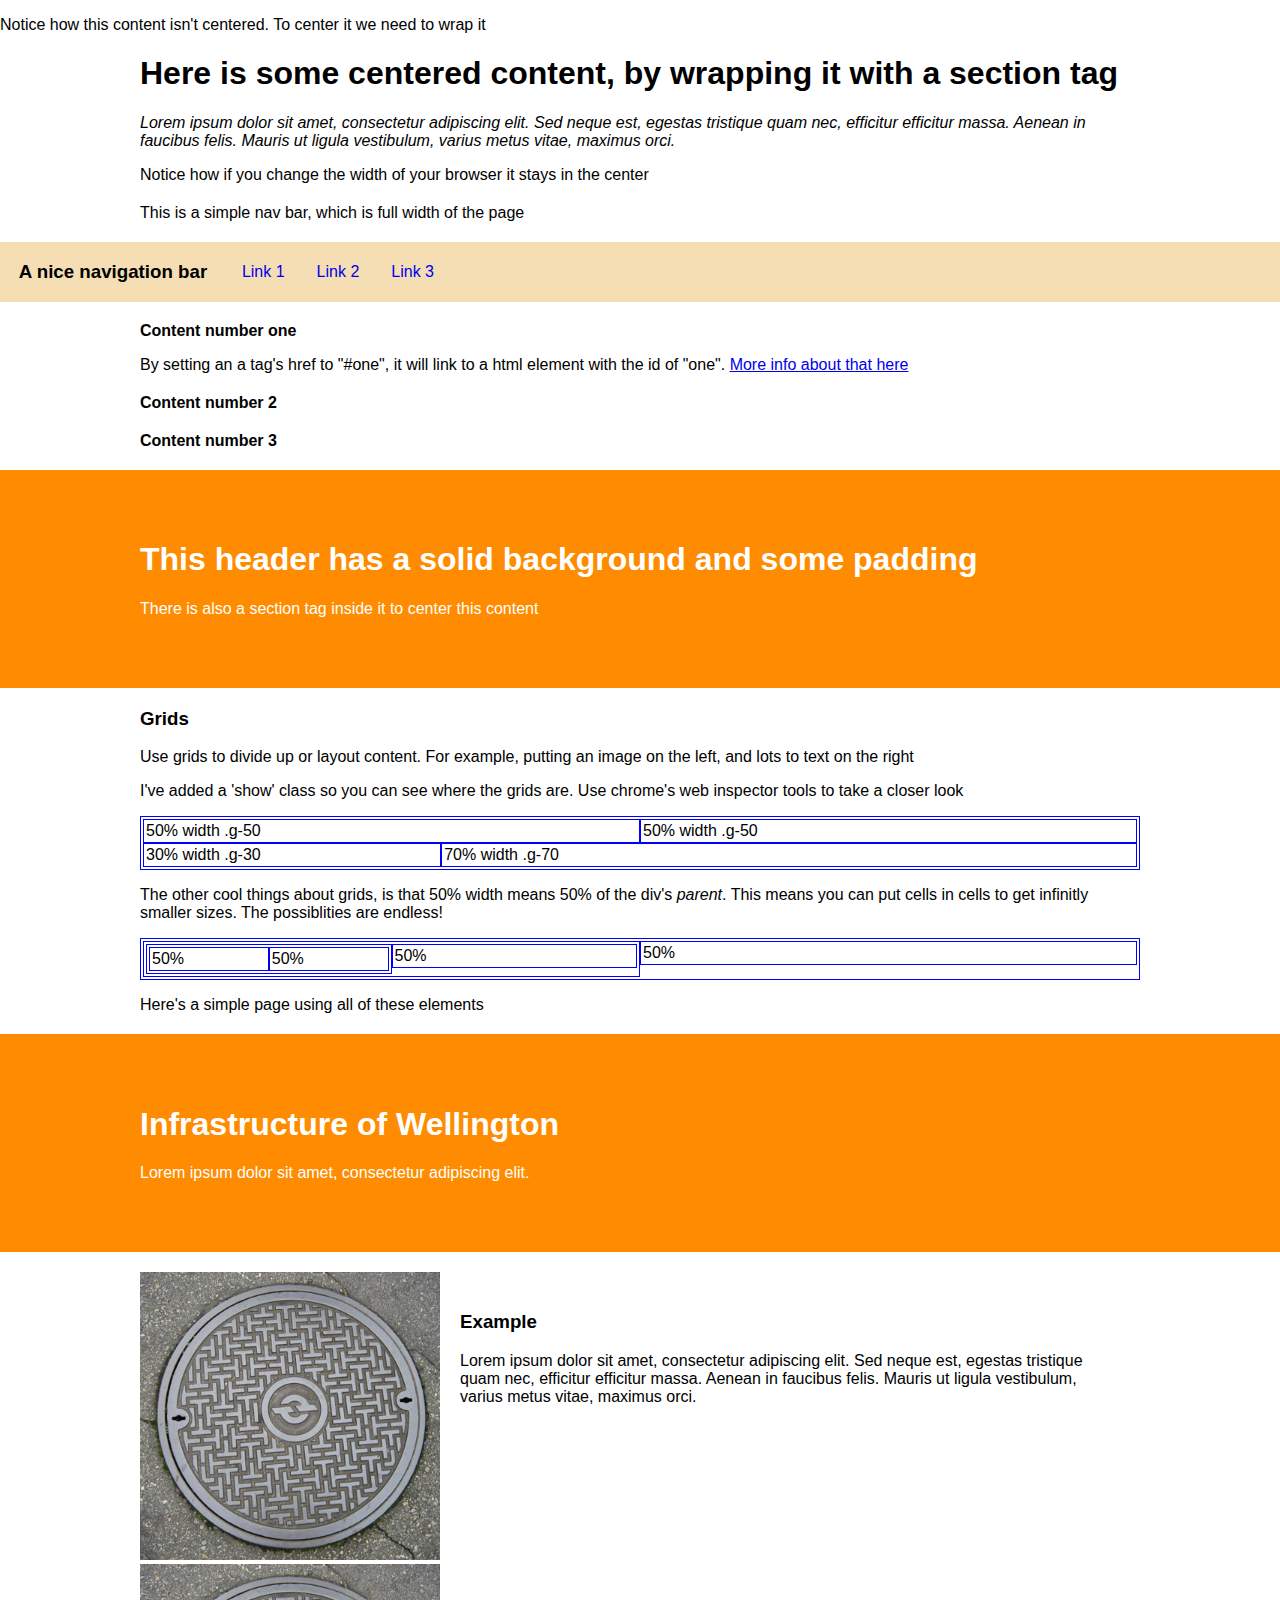
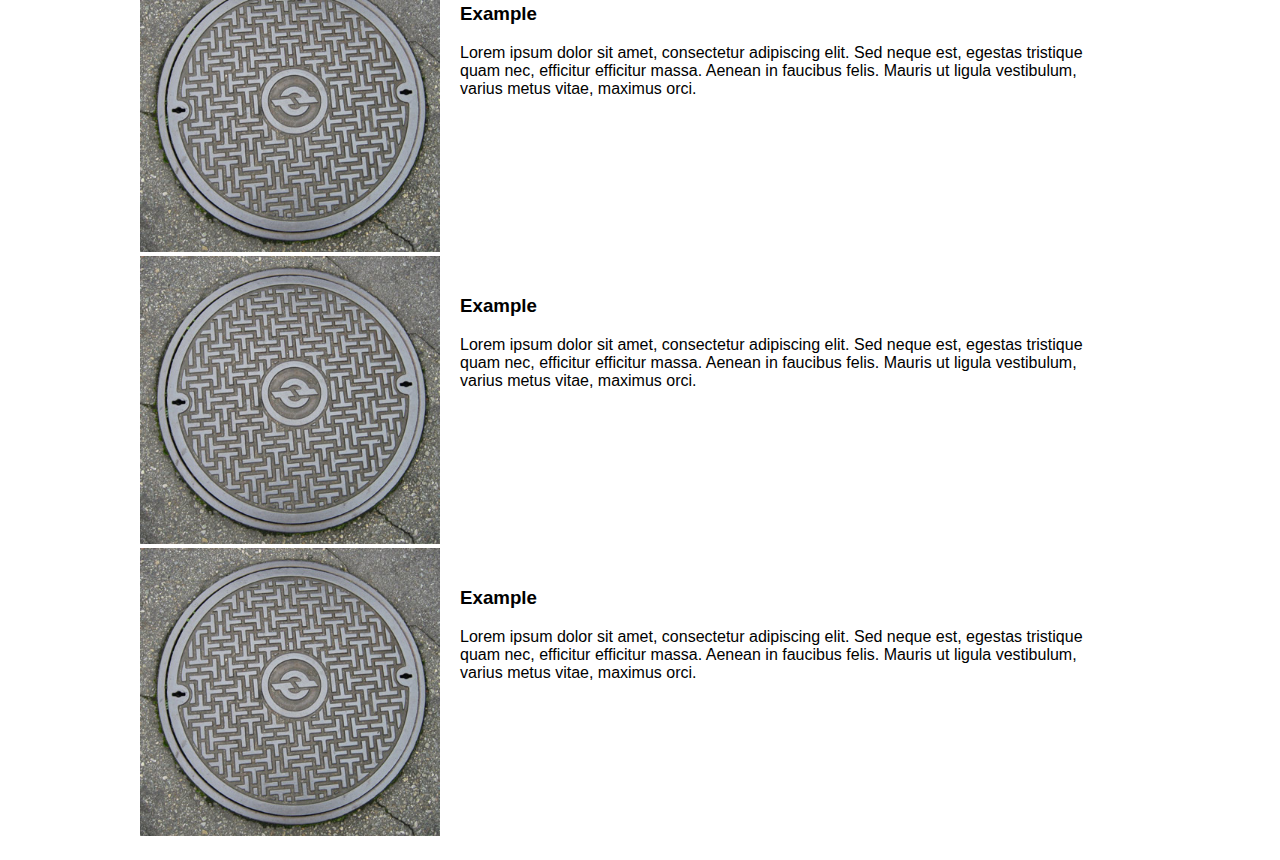
==== index.html @ ed9c5a32 "Adding my existing site." ====
<!DOCTYPE HTML>

<html>

<head>
	<meta http-equiv="Content-Type" content="text/html; charset=UTF-8" />
	<title>Your Website</title>
	<link rel="stylesheet" type="text/css" href="css/style.css">
</head>

<body>

<p>Notice how this content isn't centered. To center it we need to wrap it</p>

	<section>
		<h1>Here is some centered content, by wrapping it with a section tag</h1>
		<p><em>Lorem ipsum dolor sit amet, consectetur adipiscing elit. Sed neque est, egestas tristique quam nec, efficitur efficitur massa. Aenean in faucibus felis. Mauris ut ligula vestibulum, varius metus vitae, maximus orci. </em></p>

		<p>Notice how if you change the width of your browser it stays in the center</p>
	</section>

	<section>
		<p>This is a simple nav bar, which is full width of the page</p>
	</section>
	<nav>
		<h3>A nice navigation bar</h3>
		<a href="#one">Link 1</a>
		<a href="#two">Link 2</a>
		<a href="#three">Link 3</a>
	</nav>

	<section id="one">
		<p><strong>Content number one</strong></p>
		<p>By setting an a tag's href to "#one", it will link to a html element with the id of "one". <a href="https://css-tricks.com/hash-tag-links-padding/">More info about that here</a></p>
	</section>

	<section id="two">
		<p><strong>Content number 2</strong></p>
	</section>

	<section id="three">
		<p><strong>Content number 3</strong></p>
	</section>

	<header>
		<section>
			<h1>This header has a solid background and some padding</h1>
			<p>There is also a section tag inside it to center this content</p>
		</section>
	</header>

	

	<section>
		<h3>Grids</h3>

		<p>Use grids to divide up or layout content. For example, putting an image on the left, and lots to text on the right</p>

		<p>I've added a 'show' class so you can see where the grids are. Use chrome's web inspector tools to take a closer look</p>


		<div class="g-row show"> <!--first wrap all grid cells in a g-row-->
			<div class="g-50 show">
				50% width .g-50
			</div>
			<div class="g-50 show">
				50% width .g-50
			</div>

			<div class="g-30 show">
				30% width .g-30
			</div>

			<div class="g-70 show">
				70% width .g-70
			</div>
		</div>

		<p>The other cool things about grids, is that 50% width means 50% of the div's <em>parent</em>. This means you can put cells in cells to get infinitly smaller sizes. The possiblities are endless!</p>

		<div class="g-row show"> <!--first wrap all grid cells in a g-row-->
			<div class="g-50 show">
				<div class="g-50 show">
					<div class="g-50 show">
						50%
					</div>
					<div class="g-50 show">
						50%
					</div>
				</div>
				<div class="g-50 show">
					50%
				</div>
			</div>
			<div class="g-50 show">
				50%
			</div>
		</div>

		<p>Here's a simple page using all of these elements</p>
	</section>

	<header>
		<section>
			<h1>Infrastructure of Wellington</h1>
			<p>Lorem ipsum dolor sit amet, consectetur adipiscing elit.</p>
		</section>
	</header>

	<section>
		<div class="g-row">
			<div class="g-30">
				<img src="img/cover.jpg">
			</div>
			<div class="g-70 padded">
				<h3>Example</h3>
				<p>Lorem ipsum dolor sit amet, consectetur adipiscing elit. Sed neque est, egestas tristique quam nec, efficitur efficitur massa. Aenean in faucibus felis. Mauris ut ligula vestibulum, varius metus vitae, maximus orci.</p>
			</div>
		</div>

		<div class="g-row">
			<div class="g-30">
				<img src="img/cover.jpg">
			</div>
			<div class="g-70 padded">
				<h3>Example</h3>
				<p>Lorem ipsum dolor sit amet, consectetur adipiscing elit. Sed neque est, egestas tristique quam nec, efficitur efficitur massa. Aenean in faucibus felis. Mauris ut ligula vestibulum, varius metus vitae, maximus orci.</p>
			</div>
		</div>

		<div class="g-row">
			<div class="g-30">
				<img src="img/cover.jpg">
			</div>
			<div class="g-70 padded">
				<h3>Example</h3>
				<p>Lorem ipsum dolor sit amet, consectetur adipiscing elit. Sed neque est, egestas tristique quam nec, efficitur efficitur massa. Aenean in faucibus felis. Mauris ut ligula vestibulum, varius metus vitae, maximus orci.</p>
			</div>
		</div>

		<div class="g-row">
			<div class="g-30">
				<img src="img/cover.jpg">
			</div>
			<div class="g-70 padded">
				<h3>Example</h3>
				<p>Lorem ipsum dolor sit amet, consectetur adipiscing elit. Sed neque est, egestas tristique quam nec, efficitur efficitur massa. Aenean in faucibus felis. Mauris ut ligula vestibulum, varius metus vitae, maximus orci.</p>
			</div>
		</div>
	</section>

</body>

</html>
---- css/style.css ----
*{
	box-sizing: border-box; 
	/* This makes the widths of elements more consistent
		Full details here https://css-tricks.com/box-sizing/ */
}

body{
	margin: 0px; /* Often browsers have a 5px margin by deafult*/
	font-family: sans-serif;
}

section{
	max-width: 1000px;
	margin-left: auto;
	margin-right: auto;
	margin-top: 20px;
	margin-bottom: 20px;
}

header{
	background-color: darkOrange;
	color: white; /* more readable on an orange background */
	padding-top: 50px;
	padding-bottom: 50px;
}

nav{
	width: 100%;
	height: 60px;
	background-color: wheat;
}

nav a, nav h3{
	float: left;
	margin: 0px;
	line-height: 60px;
	margin-left: 1em;
	margin-right: 1em;
	text-decoration: none;
}

nav a:hover{
	text-decoration: underline; /* Hover styles to let people know they can click it */
}



/* Simple grid */
.g-row{
	width: 100%;
	overflow: hidden;
}

.g-row img{
	width: 100%; /*This makes all images in grids to be the size of their cell */
}

.g-50{
	width: 50%;
	float: left;
}

.g-30{
	width: 30%;
	float: left;
}

.g-70{
	width: 70%;
	float: left;
}

.show{
	border: 1px solid blue;
	padding: 2px;
}

.padded{
	padding: 20px; /* I add this to cells to add a little padding*/
}
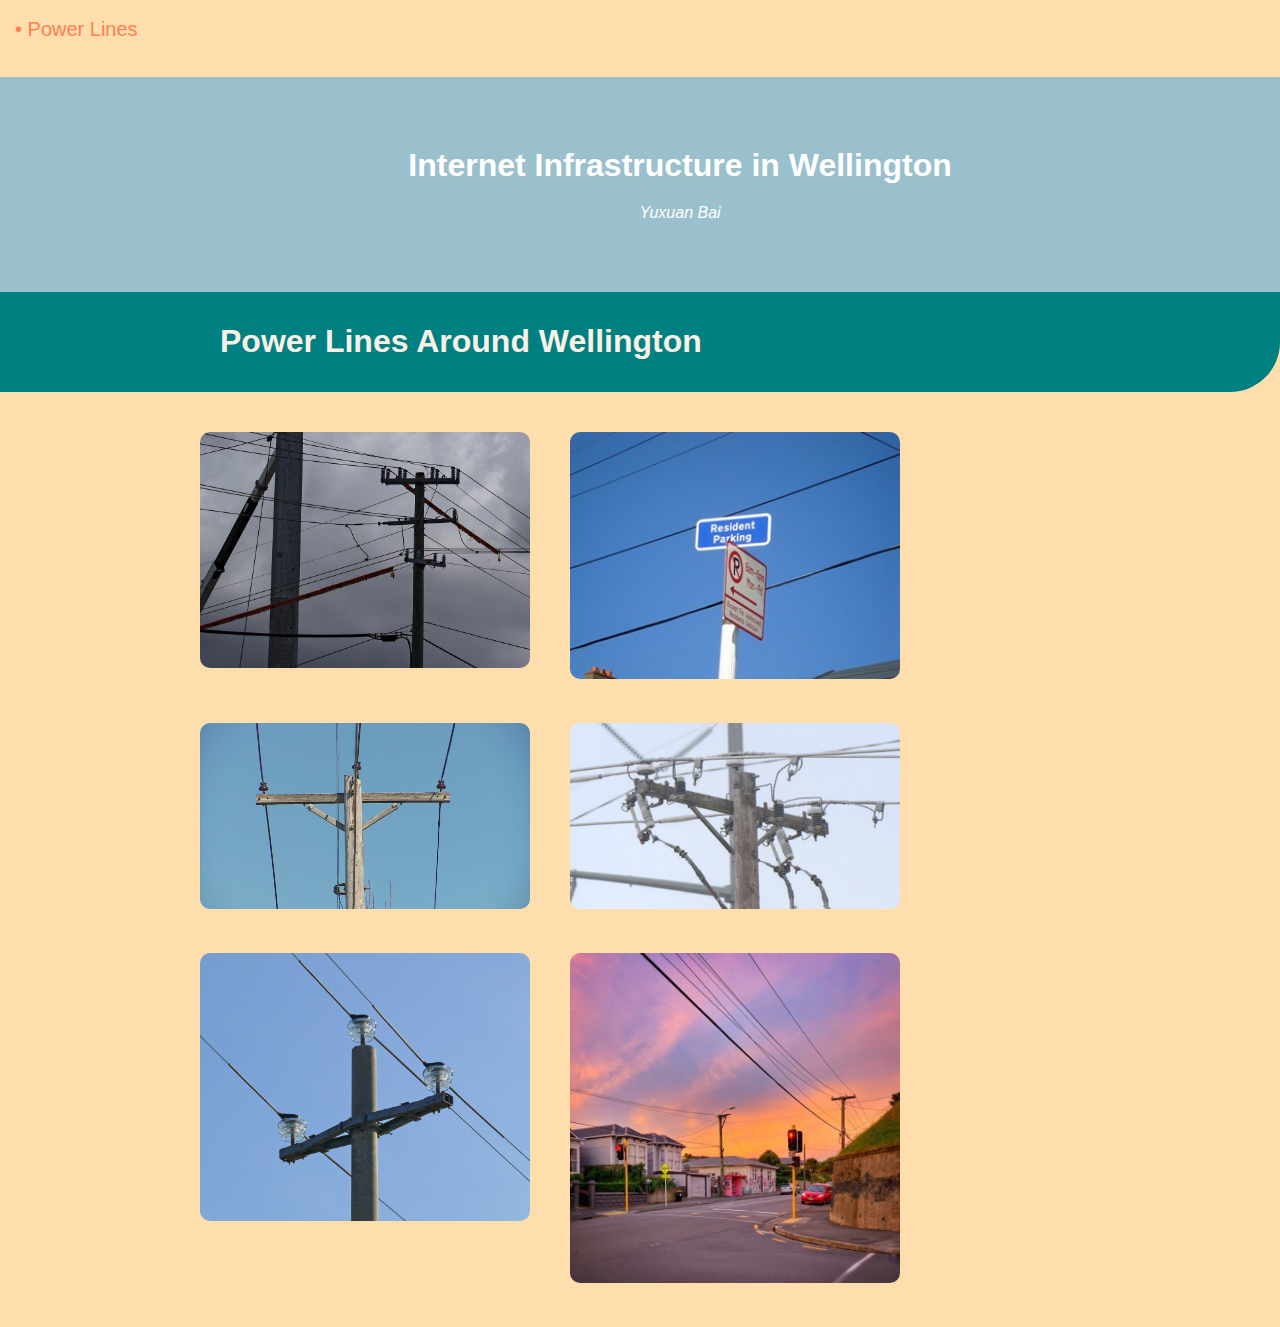
==== commit a6f5659a: "test" ====
--- a/index.html
+++ b/index.html
@@ -4,151 +4,60 @@
 
 <head>
 	<meta http-equiv="Content-Type" content="text/html; charset=UTF-8" />
-	<title>Your Website</title>
+	<title>Wellington Internet Infrastructure</title>
 	<link rel="stylesheet" type="text/css" href="css/style.css">
 </head>
 
 <body>
 
-<p>Notice how this content isn't centered. To center it we need to wrap it</p>
+	<div class = "sidenav">
+		<br><a href="#powerLines">• Power Lines</a></br>
+			<br></br>
+	</div>
 
-	<section>
-		<h1>Here is some centered content, by wrapping it with a section tag</h1>
-		<p><em>Lorem ipsum dolor sit amet, consectetur adipiscing elit. Sed neque est, egestas tristique quam nec, efficitur efficitur massa. Aenean in faucibus felis. Mauris ut ligula vestibulum, varius metus vitae, maximus orci. </em></p>
 
-		<p>Notice how if you change the width of your browser it stays in the center</p>
-	</section>
+	<header class = "topHeader">
 
-	<section>
-		<p>This is a simple nav bar, which is full width of the page</p>
-	</section>
-	<nav>
-		<h3>A nice navigation bar</h3>
-		<a href="#one">Link 1</a>
-		<a href="#two">Link 2</a>
-		<a href="#three">Link 3</a>
-	</nav>
+			<h1>Internet Infrastructure in Wellington</h1>
+			<p><i>Yuxuan Bai</i></p>
 
-	<section id="one">
-		<p><strong>Content number one</strong></p>
-		<p>By setting an a tag's href to "#one", it will link to a html element with the id of "one". <a href="https://css-tricks.com/hash-tag-links-padding/">More info about that here</a></p>
-	</section>
+	</header>
 
-	<section id="two">
-		<p><strong>Content number 2</strong></p>
-	</section>
-
-	<section id="three">
-		<p><strong>Content number 3</strong></p>
-	</section>
-
-	<header>
-		<section>
-			<h1>This header has a solid background and some padding</h1>
-			<p>There is also a section tag inside it to center this content</p>
+	<header class = "categoryHeader" id = "powerLines">
+		<section >
+			<h1>Power Lines Around Wellington</h1>
 		</section>
 	</header>
 
-	
-
-	<section>
-		<h3>Grids</h3>
-
-		<p>Use grids to divide up or layout content. For example, putting an image on the left, and lots to text on the right</p>
-
-		<p>I've added a 'show' class so you can see where the grids are. Use chrome's web inspector tools to take a closer look</p>
-
-
-		<div class="g-row show"> <!--first wrap all grid cells in a g-row-->
-			<div class="g-50 show">
-				50% width .g-50
-			</div>
-			<div class="g-50 show">
-				50% width .g-50
-			</div>
-
-			<div class="g-30 show">
-				30% width .g-30
-			</div>
-
-			<div class="g-70 show">
-				70% width .g-70
-			</div>
-		</div>
-
-		<p>The other cool things about grids, is that 50% width means 50% of the div's <em>parent</em>. This means you can put cells in cells to get infinitly smaller sizes. The possiblities are endless!</p>
-
-		<div class="g-row show"> <!--first wrap all grid cells in a g-row-->
-			<div class="g-50 show">
-				<div class="g-50 show">
-					<div class="g-50 show">
-						50%
-					</div>
-					<div class="g-50 show">
-						50%
-					</div>
-				</div>
-				<div class="g-50 show">
-					50%
-				</div>
-			</div>
-			<div class="g-50 show">
-				50%
-			</div>
-		</div>
-
-		<p>Here's a simple page using all of these elements</p>
-	</section>
-
-	<header>
 		<section>
-			<h1>Infrastructure of Wellington</h1>
-			<p>Lorem ipsum dolor sit amet, consectetur adipiscing elit.</p>
-		</section>
-	</header>
-
-	<section>
 		<div class="g-row">
 			<div class="g-30">
-				<img src="img/cover.jpg">
+				<img src="img/1.jpg">
 			</div>
-			<div class="g-70 padded">
-				<h3>Example</h3>
-				<p>Lorem ipsum dolor sit amet, consectetur adipiscing elit. Sed neque est, egestas tristique quam nec, efficitur efficitur massa. Aenean in faucibus felis. Mauris ut ligula vestibulum, varius metus vitae, maximus orci.</p>
+			<div class="g-30">
+				<img src="img/2.jpg">
 			</div>
 		</div>
 
 		<div class="g-row">
 			<div class="g-30">
-				<img src="img/cover.jpg">
+				<img src="img/3.jpg">
 			</div>
-			<div class="g-70 padded">
-				<h3>Example</h3>
-				<p>Lorem ipsum dolor sit amet, consectetur adipiscing elit. Sed neque est, egestas tristique quam nec, efficitur efficitur massa. Aenean in faucibus felis. Mauris ut ligula vestibulum, varius metus vitae, maximus orci.</p>
+			<div class="g-30">
+				<img src="img/4.jpg">
 			</div>
 		</div>
 
 		<div class="g-row">
 			<div class="g-30">
-				<img src="img/cover.jpg">
+				<img src="img/5.jpg">
 			</div>
-			<div class="g-70 padded">
-				<h3>Example</h3>
-				<p>Lorem ipsum dolor sit amet, consectetur adipiscing elit. Sed neque est, egestas tristique quam nec, efficitur efficitur massa. Aenean in faucibus felis. Mauris ut ligula vestibulum, varius metus vitae, maximus orci.</p>
-			</div>
-		</div>
-
-		<div class="g-row">
 			<div class="g-30">
-				<img src="img/cover.jpg">
-			</div>
-			<div class="g-70 padded">
-				<h3>Example</h3>
-				<p>Lorem ipsum dolor sit amet, consectetur adipiscing elit. Sed neque est, egestas tristique quam nec, efficitur efficitur massa. Aenean in faucibus felis. Mauris ut ligula vestibulum, varius metus vitae, maximus orci.</p>
+				<img src="img/6.jpg">
 			</div>
 		</div>
 	</section>
 
+
 </body>
-
-</html>+</html>
--- a/css/style.css
+++ b/css/style.css
@@ -1,5 +1,5 @@
 *{
-	box-sizing: border-box; 
+	box-sizing: border-box;
 	/* This makes the widths of elements more consistent
 		Full details here https://css-tricks.com/box-sizing/ */
 }
@@ -7,43 +7,68 @@
 body{
 	margin: 0px; /* Often browsers have a 5px margin by deafult*/
 	font-family: sans-serif;
-}
+	background-color: #FFDEAD;
+	}
 
 section{
-	max-width: 1000px;
-	margin-left: auto;
+	max-width: 100%;
+	margin-left: 180px;
 	margin-right: auto;
 	margin-top: 20px;
 	margin-bottom: 20px;
 }
 
-header{
-	background-color: darkOrange;
-	color: white; /* more readable on an orange background */
-	padding-top: 50px;
-	padding-bottom: 50px;
-}
-
-nav{
-	width: 100%;
-	height: 60px;
-	background-color: wheat;
-}
-
-nav a, nav h3{
-	float: left;
-	margin: 0px;
-	line-height: 60px;
-	margin-left: 1em;
-	margin-right: 1em;
-	text-decoration: none;
-}
-
-nav a:hover{
-	text-decoration: underline; /* Hover styles to let people know they can click it */
+section p, section h1{
+max-width: 60%;
+margin-left: 40px;
 }
 
 
+
+.sidenav a {
+	padding: 15px;
+	text-decoration: none;
+	color: coral;
+
+	font-size: 20px;
+	display: : block;
+	/*line-height: 200%;*/
+
+}
+
+.sidenav a:hover{
+	color: linen;
+	background-color: orange;
+}
+
+.topHeader {
+    background-color:  	#9AC0CD;
+	color: white; /* more readable on an orange background */
+  	padding-top: 50px;
+	padding-bottom: 50px;
+
+
+}
+
+.topHeader p, .topHeader h1{
+	max-width: 1000px;
+	margin-left: 180px;
+	margin-right: auto;
+	margin-top: 20px;
+	margin-bottom: 20px;
+	text-align: center;
+
+
+}
+
+.categoryHeader{
+ 	background-color: teal;
+	color: linen; /* more readable on an orange background */
+ 	padding-top: 10px;
+	padding-bottom: 10px;
+	border-radius: 0px 0px 50px 0px
+
+}
 
 /* Simple grid */
 .g-row{
@@ -53,22 +78,16 @@
 
 .g-row img{
 	width: 100%; /*This makes all images in grids to be the size of their cell */
-}
-
-.g-50{
-	width: 50%;
-	float: left;
+	border-radius: 10px;
 }
 
 .g-30{
 	width: 30%;
 	float: left;
+	margin: 20px;
+
 }
 
-.g-70{
-	width: 70%;
-	float: left;
-}
 
 .show{
 	border: 1px solid blue;
@@ -77,4 +96,4 @@
 
 .padded{
 	padding: 20px; /* I add this to cells to add a little padding*/
-}+}
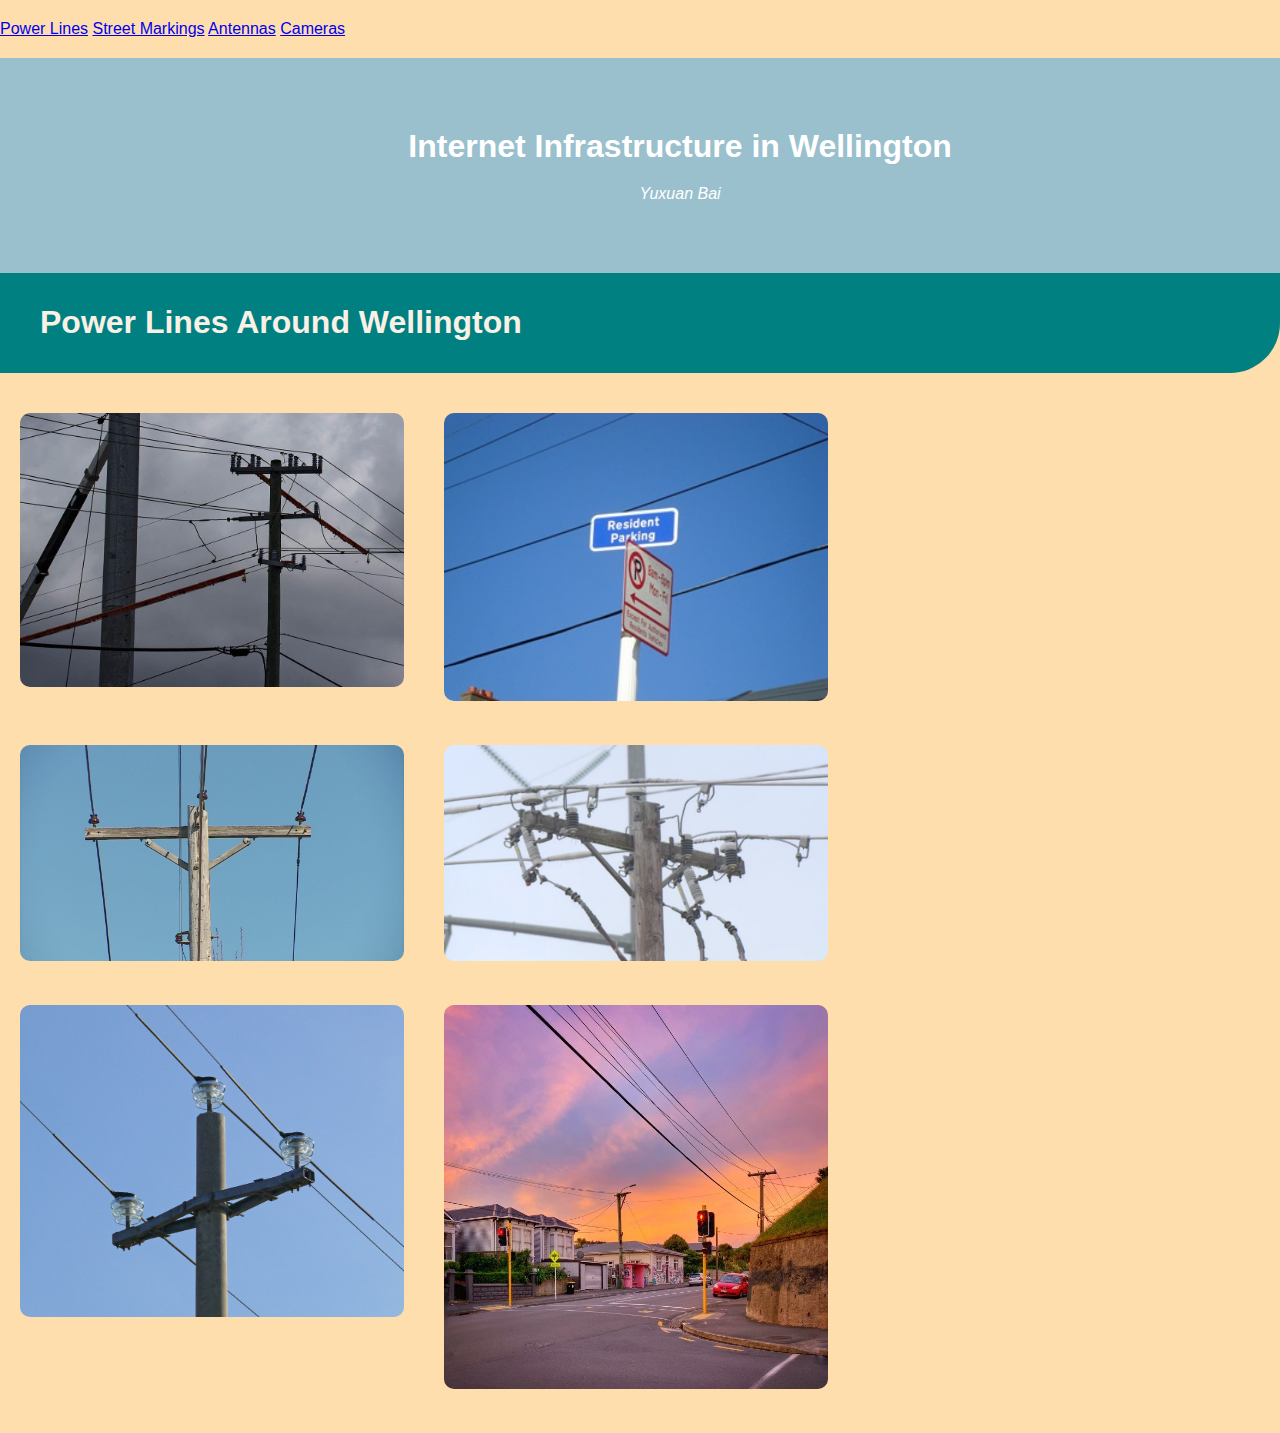
==== commit 1a82efd4: "TEST" ====
--- a/index.html
+++ b/index.html
@@ -9,11 +9,24 @@
 </head>
 
 <body>
+	<section>
+	<nav>
+		<div></div>
+		<a href="#manhole"> Power Lines</a>
 
-	<div class = "sidenav">
-		<br><a href="#powerLines">• Power Lines</a></br>
-			<br></br>
-	</div>
+		<a href="#Markings">Street Markings</a>
+
+		<a href="#Antennas">Antennas</a>
+
+		<a href="#Cameras">Cameras</a>
+
+	</nav>
+	</section>
+<pre>
+</pre>
+<pre>
+</pre>
+
 
 
 	<header class = "topHeader">
--- a/css/style.css
+++ b/css/style.css
@@ -10,13 +10,14 @@
 	background-color: #FFDEAD;
 	}
 
-section{
-	max-width: 100%;
-	margin-left: 180px;
-	margin-right: auto;
-	margin-top: 20px;
-	margin-bottom: 20px;
-}
+	section{
+		max-width: 100%;
+		margin-left: auto;
+		margin-right: auto;
+		margin-top: 20px;
+		margin-bottom: 20px;
+
+	}
 
 section p, section h1{
 max-width: 60%;
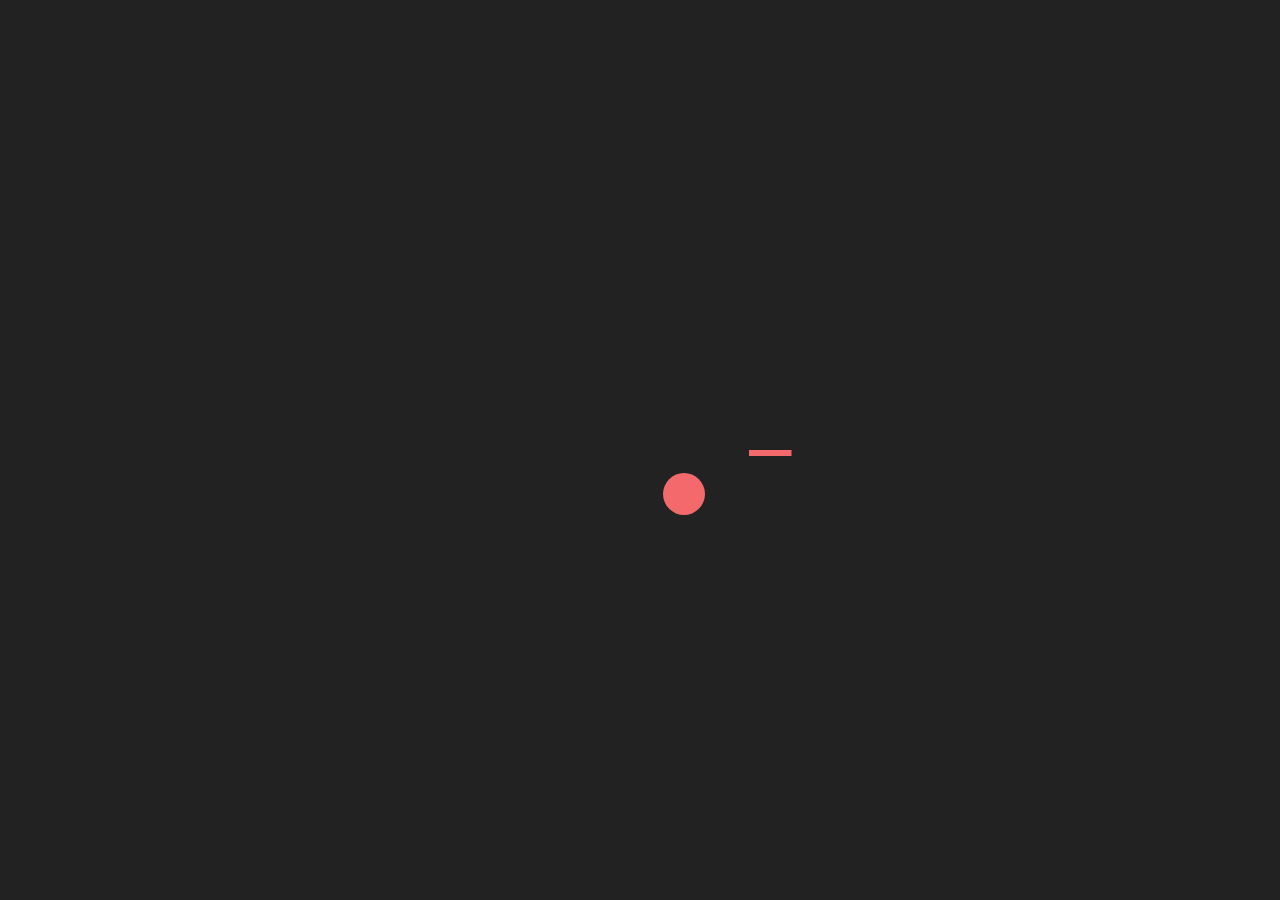
==== commit 7fea6b5c: "+ref loading & herf" ====
--- a/index.html
+++ b/index.html
@@ -2,75 +2,391 @@
 
 <html>
 
-<head>
-	<meta http-equiv="Content-Type" content="text/html; charset=UTF-8" />
-	<title>Wellington Internet Infrastructure</title>
-	<link rel="stylesheet" type="text/css" href="css/style.css">
+  <title>WWW</title>
+	<head>
+		<meta http-equiv="Content-Type" content="text/html; charset=UTF-8" />
+		<title>Wellington Internet Infrastructure</title>
+		<link rel="stylesheet" type="text/css" href="css/style.css">
+		  <script src="https://cdn.bootcss.com/jquery/3.3.1/jquery.min.js"></script>
+		</head>
+				<link rel="stylesheet" type="text/css" href="css/style.css">
+				<section>
+				<div class="tttt">
+					<a href="index2.html"><div class="g-30">
+						<img src="img/txt.png">
+					</div>
+				</div>
+			</section>
+<style>
+
+body{
+  width:100%;
+height:100%
+  font-family: "New Roman";
+  background:url("img/bg.jpg") no-repeat;
+  background-size: 100%;
+}
 </head>
 
-<body>
-	<section>
-	<nav>
-		<div></div>
-		<a href="#manhole"> Power Lines</a>
-
-		<a href="#Markings">Street Markings</a>
-
-		<a href="#Antennas">Antennas</a>
-
-		<a href="#Cameras">Cameras</a>
-
-	</nav>
-	</section>
-<pre>
-</pre>
-<pre>
-</pre>
-
-
-
-	<header class = "topHeader">
-
-			<h1>Internet Infrastructure in Wellington</h1>
-			<p><i>Yuxuan Bai</i></p>
-
-	</header>
-
-	<header class = "categoryHeader" id = "powerLines">
-		<section >
-			<h1>Power Lines Around Wellington</h1>
-		</section>
-	</header>
-
-		<section>
-		<div class="g-row">
-			<div class="g-30">
-				<img src="img/1.jpg">
-			</div>
-			<div class="g-30">
-				<img src="img/2.jpg">
-			</div>
-		</div>
-
-		<div class="g-row">
-			<div class="g-30">
-				<img src="img/3.jpg">
-			</div>
-			<div class="g-30">
-				<img src="img/4.jpg">
-			</div>
-		</div>
-
-		<div class="g-row">
-			<div class="g-30">
-				<img src="img/5.jpg">
-			</div>
-			<div class="g-30">
-				<img src="img/6.jpg">
-			</div>
-		</div>
-	</section>
-
-
+  /*!
+   * Load Awesome v1.1.0 (http://github.danielcardoso.net/load-awesome/)
+   * Copyright 2015 Daniel Cardoso <@DanielCardoso>
+   * Licensed under MIT
+   */
+  .la-ball-climbing-dot,
+  .la-ball-climbing-dot > div {
+      position: relative;
+      -webkit-box-sizing: border-box;
+         -moz-box-sizing: border-box;
+              box-sizing: border-box;
+  }
+  .la-ball-climbing-dot {
+      display: block;
+      font-size: 0;
+      color: #fff;
+  }
+  .la-ball-climbing-dot.la-dark {
+      color: #333;
+  }
+  .la-ball-climbing-dot > div {
+      display: inline-block;
+      float: none;
+      background-color: currentColor;
+      border: 0 solid currentColor;
+  }
+  .la-ball-climbing-dot {
+      width: 42px;
+      height: 32px;
+  }
+  .la-ball-climbing-dot > div:nth-child(1) {
+      position: absolute;
+      bottom: 32%;
+      left: 18%;
+      width: 14px;
+      height: 14px;
+      border-radius: 100%;
+      -webkit-transform-origin: center bottom;
+         -moz-transform-origin: center bottom;
+          -ms-transform-origin: center bottom;
+           -o-transform-origin: center bottom;
+              transform-origin: center bottom;
+      -webkit-animation: ball-climbing-dot-jump .6s ease-in-out infinite;
+         -moz-animation: ball-climbing-dot-jump .6s ease-in-out infinite;
+           -o-animation: ball-climbing-dot-jump .6s ease-in-out infinite;
+              animation: ball-climbing-dot-jump .6s ease-in-out infinite;
+  }
+  .la-ball-climbing-dot > div:not(:nth-child(1)) {
+      position: absolute;
+      top: 0;
+      right: 0;
+      width: 14px;
+      height: 2px;
+      border-radius: 0;
+      -webkit-transform: translate(60%, 0);
+         -moz-transform: translate(60%, 0);
+          -ms-transform: translate(60%, 0);
+           -o-transform: translate(60%, 0);
+              transform: translate(60%, 0);
+      -webkit-animation: ball-climbing-dot-steps 1.8s linear infinite;
+         -moz-animation: ball-climbing-dot-steps 1.8s linear infinite;
+           -o-animation: ball-climbing-dot-steps 1.8s linear infinite;
+              animation: ball-climbing-dot-steps 1.8s linear infinite;
+  }
+  .la-ball-climbing-dot > div:not(:nth-child(1)):nth-child(2) {
+      -webkit-animation-delay: 0ms;
+         -moz-animation-delay: 0ms;
+           -o-animation-delay: 0ms;
+              animation-delay: 0ms;
+  }
+  .la-ball-climbing-dot > div:not(:nth-child(1)):nth-child(3) {
+      -webkit-animation-delay: -600ms;
+         -moz-animation-delay: -600ms;
+           -o-animation-delay: -600ms;
+              animation-delay: -600ms;
+  }
+  .la-ball-climbing-dot > div:not(:nth-child(1)):nth-child(4) {
+      -webkit-animation-delay: -1200ms;
+         -moz-animation-delay: -1200ms;
+           -o-animation-delay: -1200ms;
+              animation-delay: -1200ms;
+  }
+  .la-ball-climbing-dot.la-sm {
+      width: 20px;
+      height: 16px;
+  }
+  .la-ball-climbing-dot.la-sm > div:nth-child(1) {
+      width: 6px;
+      height: 6px;
+  }
+  .la-ball-climbing-dot.la-sm > div:not(:nth-child(1)) {
+      width: 6px;
+      height: 1px;
+  }
+  .la-ball-climbing-dot.la-2x {
+      width: 84px;
+      height: 64px;
+  }
+  .la-ball-climbing-dot.la-2x > div:nth-child(1) {
+      width: 28px;
+      height: 28px;
+  }
+  .la-ball-climbing-dot.la-2x > div:not(:nth-child(1)) {
+      width: 28px;
+      height: 4px;
+  }
+  .la-ball-climbing-dot.la-3x {
+      width: 126px;
+      height: 96px;
+  }
+  .la-ball-climbing-dot.la-3x > div:nth-child(1) {
+      width: 42px;
+      height: 42px;
+  }
+  .la-ball-climbing-dot.la-3x > div:not(:nth-child(1)) {
+      width: 42px;
+      height: 6px;
+  }
+  /*
+   * Animations
+   */
+  @-webkit-keyframes ball-climbing-dot-jump {
+      0% {
+          -webkit-transform: scale(1, .7);
+                  transform: scale(1, .7);
+      }
+      20% {
+          -webkit-transform: scale(.7, 1.2);
+                  transform: scale(.7, 1.2);
+      }
+      40% {
+          -webkit-transform: scale(1, 1);
+                  transform: scale(1, 1);
+      }
+      50% {
+          bottom: 125%;
+      }
+      46% {
+          -webkit-transform: scale(1, 1);
+                  transform: scale(1, 1);
+      }
+      80% {
+          -webkit-transform: scale(.7, 1.2);
+                  transform: scale(.7, 1.2);
+      }
+      90% {
+          -webkit-transform: scale(.7, 1.2);
+                  transform: scale(.7, 1.2);
+      }
+      100% {
+          -webkit-transform: scale(1, .7);
+                  transform: scale(1, .7);
+      }
+  }
+  @-moz-keyframes ball-climbing-dot-jump {
+      0% {
+          -moz-transform: scale(1, .7);
+               transform: scale(1, .7);
+      }
+      20% {
+          -moz-transform: scale(.7, 1.2);
+               transform: scale(.7, 1.2);
+      }
+      40% {
+          -moz-transform: scale(1, 1);
+               transform: scale(1, 1);
+      }
+      50% {
+          bottom: 125%;
+      }
+      46% {
+          -moz-transform: scale(1, 1);
+               transform: scale(1, 1);
+      }
+      80% {
+          -moz-transform: scale(.7, 1.2);
+               transform: scale(.7, 1.2);
+      }
+      90% {
+          -moz-transform: scale(.7, 1.2);
+               transform: scale(.7, 1.2);
+      }
+      100% {
+          -moz-transform: scale(1, .7);
+               transform: scale(1, .7);
+      }
+  }
+  @-o-keyframes ball-climbing-dot-jump {
+      0% {
+          -o-transform: scale(1, .7);
+             transform: scale(1, .7);
+      }
+      20% {
+          -o-transform: scale(.7, 1.2);
+             transform: scale(.7, 1.2);
+      }
+      40% {
+          -o-transform: scale(1, 1);
+             transform: scale(1, 1);
+      }
+      50% {
+          bottom: 125%;
+      }
+      46% {
+          -o-transform: scale(1, 1);
+             transform: scale(1, 1);
+      }
+      80% {
+          -o-transform: scale(.7, 1.2);
+             transform: scale(.7, 1.2);
+      }
+      90% {
+          -o-transform: scale(.7, 1.2);
+             transform: scale(.7, 1.2);
+      }
+      100% {
+          -o-transform: scale(1, .7);
+             transform: scale(1, .7);
+      }
+  }
+  @keyframes ball-climbing-dot-jump {
+      0% {
+          -webkit-transform: scale(1, .7);
+             -moz-transform: scale(1, .7);
+               -o-transform: scale(1, .7);
+                  transform: scale(1, .7);
+      }
+      20% {
+          -webkit-transform: scale(.7, 1.2);
+             -moz-transform: scale(.7, 1.2);
+               -o-transform: scale(.7, 1.2);
+                  transform: scale(.7, 1.2);
+      }
+      40% {
+          -webkit-transform: scale(1, 1);
+             -moz-transform: scale(1, 1);
+               -o-transform: scale(1, 1);
+                  transform: scale(1, 1);
+      }
+      50% {
+          bottom: 125%;
+      }
+      46% {
+          -webkit-transform: scale(1, 1);
+             -moz-transform: scale(1, 1);
+               -o-transform: scale(1, 1);
+                  transform: scale(1, 1);
+      }
+      80% {
+          -webkit-transform: scale(.7, 1.2);
+             -moz-transform: scale(.7, 1.2);
+               -o-transform: scale(.7, 1.2);
+                  transform: scale(.7, 1.2);
+      }
+      90% {
+          -webkit-transform: scale(.7, 1.2);
+             -moz-transform: scale(.7, 1.2);
+               -o-transform: scale(.7, 1.2);
+                  transform: scale(.7, 1.2);
+      }
+      100% {
+          -webkit-transform: scale(1, .7);
+             -moz-transform: scale(1, .7);
+               -o-transform: scale(1, .7);
+                  transform: scale(1, .7);
+      }
+  }
+  @-webkit-keyframes ball-climbing-dot-steps {
+      0% {
+          top: 0;
+          right: 0;
+          opacity: 0;
+      }
+      50% {
+          opacity: 1;
+      }
+      100% {
+          top: 100%;
+          right: 100%;
+          opacity: 0;
+      }
+  }
+  @-moz-keyframes ball-climbing-dot-steps {
+      0% {
+          top: 0;
+          right: 0;
+          opacity: 0;
+      }
+      50% {
+          opacity: 1;
+      }
+      100% {
+          top: 100%;
+          right: 100%;
+          opacity: 0;
+      }
+  }
+  @-o-keyframes ball-climbing-dot-steps {
+      0% {
+          top: 0;
+          right: 0;
+          opacity: 0;
+      }
+      50% {
+          opacity: 1;
+      }
+      100% {
+          top: 100%;
+          right: 100%;
+          opacity: 0;
+      }
+  }
+  @keyframes ball-climbing-dot-steps {
+      0% {
+          top: 0;
+          right: 0;
+          opacity: 0;
+      }
+      50% {
+          opacity: 1;
+      }
+      100% {
+          top: 100%;
+          right: 100%;
+          opacity: 0;
+      }
+  }
+  .loading{
+    position:absolute;
+    width: 100px;
+    height: 100px;
+    top: 50%;
+    left: 50%;
+  }
+  .loading-wrapper{
+    position: fixed;
+    top: 0;
+    left: 0;
+    width: 100%;
+    height: 100%;
+    background: #222;
+  }
+
+  </style>
+  <body>
+    <div class="loading-wrapper">
+    <div class="loading la-ball-climbing-dot la-3x" style="color: #f4696b">
+      <div></div>
+      <div></div>
+      <div></div>
+      <div></div>
+  </div>
+
+  <script>
+  $(document).ready(function(){
+    setTimeout(function(){
+      $(".loading-wrapper").fadeOut(1000);
+    }, 2000);
+  });
+  </script>
 </body>
 </html>
